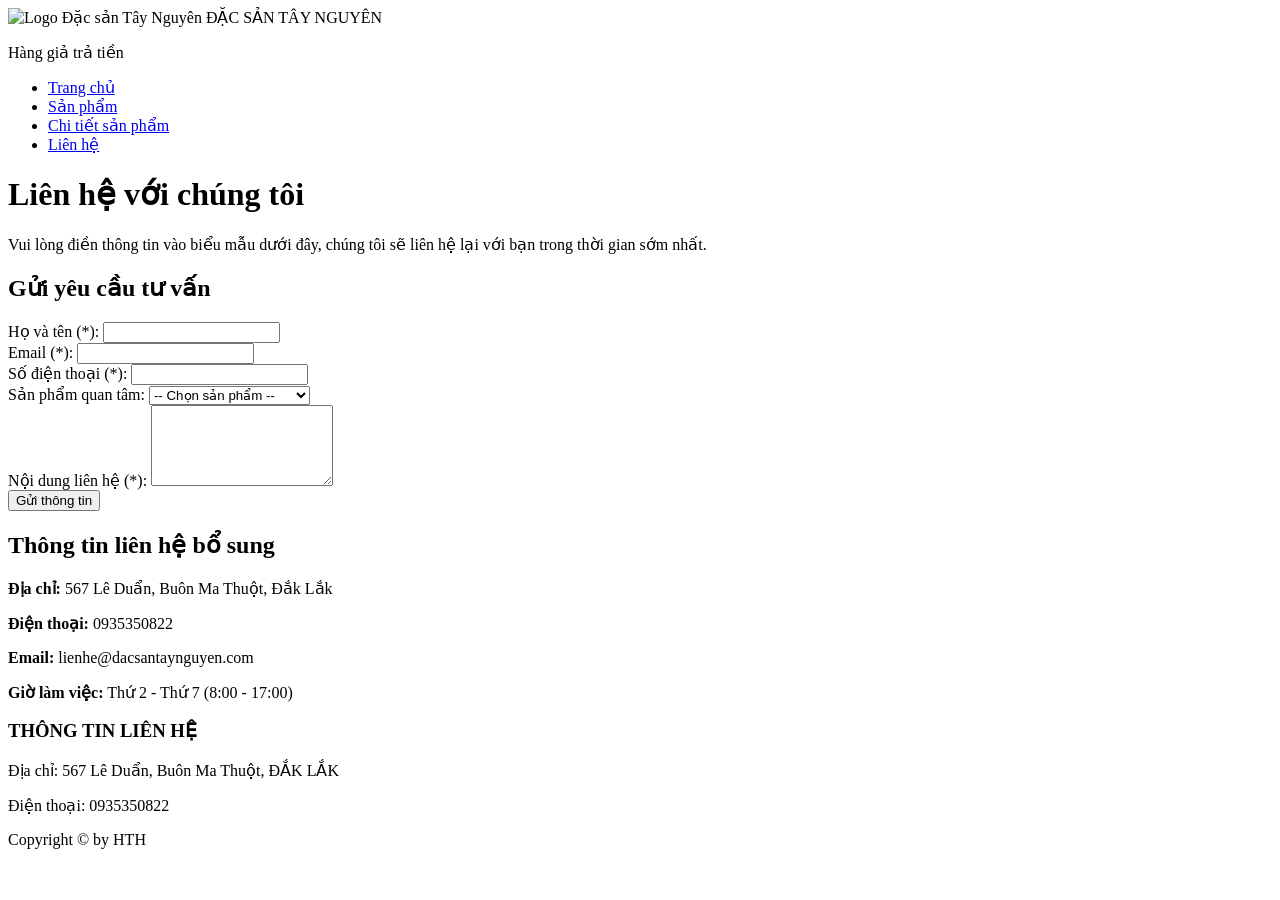
==== dac-san-tay-nguyen/contact.html @ 875cea48 "Hoan thien các file product,product-detail,contact" ====
<!doctype html>
<html lang="vi">
  <head>
    <meta charset="UTF-8" />
    <meta name="viewport" content="width=device-width, initial-scale=1.0" />
    <title>Liên hệ - ĐẮKLẮK</title>
    <meta
      name="description"
      content="Liên hệ với Đặc sản Tây Nguyên để được tư vấn, đặt hàng và giải đáp mọi thắc mắc."
    />
    <link rel="stylesheet" href="css/style.css" />
  </head>
  <body>
    <!-- Header đồng nhất -->
    <header>
      <div class="logo">
        <img src="images/logo.png" alt="Logo Đặc sản Tây Nguyên" />
        <span>ĐẶC SẢN TÂY NGUYÊN</span>
      </div>
      <p class="slogan">Hàng giả trả tiền</p>

      <nav>
        <ul>
          <li><a href="index.html">Trang chủ</a></li>
          <li><a href="products.html">Sản phẩm</a></li>
          <li><a href="product-detail.html">Chi tiết sản phẩm</a></li>
          <li><a href="contact.html">Liên hệ</a></li>
        </ul>
      </nav>
    </header>

    <!-- Nội dung chính -->
    <main>
      <!-- Tiêu đề và mô tả ngắn -->
      <header class="page-header">
        <h1>Liên hệ với chúng tôi</h1>
        <p>
          Vui lòng điền thông tin vào biểu mẫu dưới đây, chúng tôi sẽ liên hệ
          lại với bạn trong thời gian sớm nhất.
        </p>
      </header>

      <section class="contact-container">
        <!-- Form liên hệ -->
        <div class="contact-form-wrapper">
          <h2>Gửi yêu cầu tư vấn</h2>
          <form action="#" method="POST" class="contact-form">
            <!-- Nhóm: Họ và tên -->
            <div class="form-group">
              <label for="fullname">Họ và tên (*):</label>
              <input type="text" id="fullname" name="fullname" required />
            </div>

            <!-- Nhóm: Email -->
            <div class="form-group">
              <label for="email">Email (*):</label>
              <input type="email" id="email" name="email" required />
            </div>

            <!-- Nhóm: Số điện thoại (dùng type="tel") -->
            <div class="form-group">
              <label for="phone">Số điện thoại (*):</label>
              <input type="tel" id="phone" name="phone" required />
            </div>

            <!-- Nhóm: Sản phẩm quan tâm -->
            <div class="form-group">
              <label for="product-interest">Sản phẩm quan tâm:</label>
              <select id="product-interest" name="product-interest">
                <option value="">-- Chọn sản phẩm --</option>
                <option value="caphe">Cà phê Buôn Ma Thuột</option>
                <option value="matong">Mật ong rừng</option>
                <option value="macca">Mắc Ca Tây Nguyên</option>
                <option value="tieu">Tiêu Đắk Nông</option>
                <option value="bo">Bơ sáp Đắk Lắk</option>
                <option value="khac">Khác</option>
              </select>
            </div>

            <!-- Nhóm: Nội dung liên hệ -->
            <div class="form-group">
              <label for="message">Nội dung liên hệ (*):</label>
              <textarea
                id="message"
                name="message"
                rows="5"
                required
              ></textarea>
            </div>

            <!-- Nút gửi (dùng thẻ button theo yêu cầu) -->
            <button type="submit" class="btn-submit">Gửi thông tin</button>
          </form>
        </div>

        <!-- Thông tin liên hệ bổ sung -->
        <aside class="contact-details">
          <h2>Thông tin liên hệ bổ sung</h2>
          <p><strong>Địa chỉ:</strong> 567 Lê Duẩn, Buôn Ma Thuột, Đắk Lắk</p>
          <p><strong>Điện thoại:</strong> 0935350822</p>
          <p><strong>Email:</strong> lienhe@dacsantaynguyen.com</p>
          <p><strong>Giờ làm việc:</strong> Thứ 2 - Thứ 7 (8:00 - 17:00)</p>
        </aside>
      </section>
    </main>

    <!-- Footer đồng nhất -->
    <footer>
      <div class="contact-info">
        <h3>THÔNG TIN LIÊN HỆ</h3>
        <p>Địa chỉ: 567 Lê Duẩn, Buôn Ma Thuột, ĐẮK LẮK</p>
        <p>Điện thoại: 0935350822</p>
      </div>
      <p class="copyright">Copyright &copy; by HTH</p>
    </footer>
  </body>
</html>
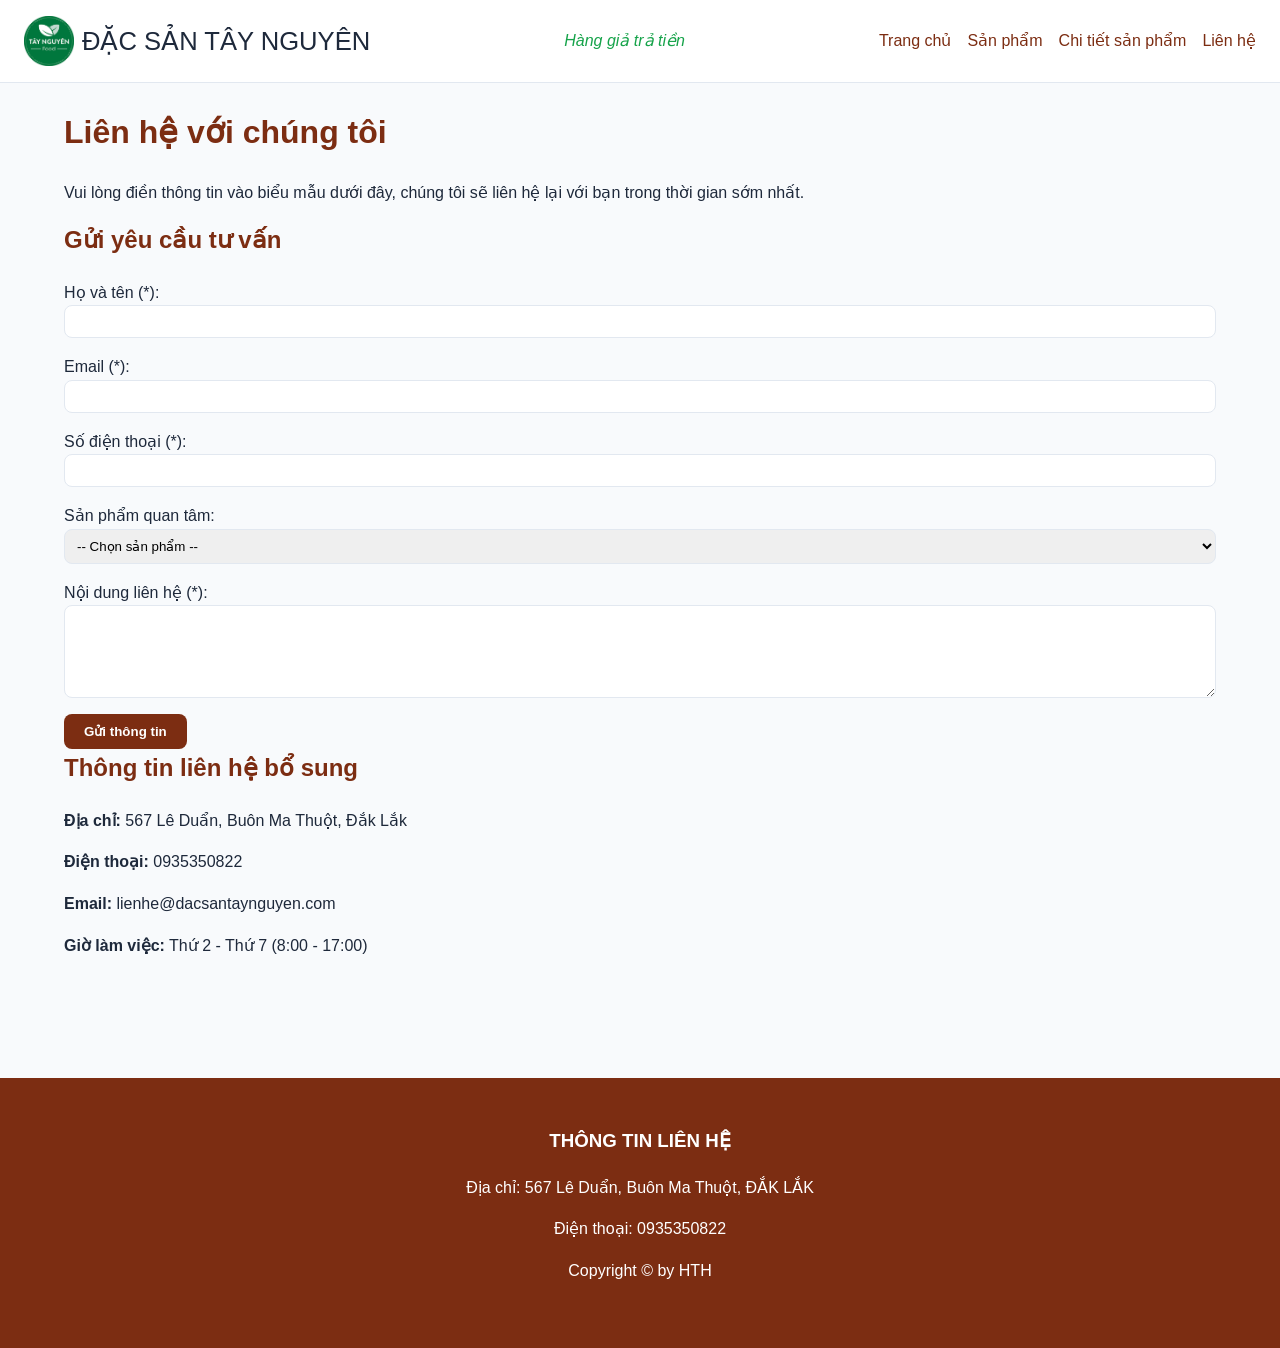
==== commit 698f05eb: "làm css, thêm hình ảnh, fix responsive" ====
--- a/dac-san-tay-nguyen/contact.html
+++ b/dac-san-tay-nguyen/contact.html
@@ -8,13 +8,13 @@
       name="description"
       content="Liên hệ với Đặc sản Tây Nguyên để được tư vấn, đặt hàng và giải đáp mọi thắc mắc."
     />
-    <link rel="stylesheet" href="css/style.css" />
+    <link rel="stylesheet" href="../css/style.css" />
   </head>
   <body>
     <!-- Header đồng nhất -->
     <header>
       <div class="logo">
-        <img src="images/logo.png" alt="Logo Đặc sản Tây Nguyên" />
+        <img src="../images/logo.png" alt="Đặc sản Tây Nguyên" />
         <span>ĐẶC SẢN TÂY NGUYÊN</span>
       </div>
       <p class="slogan">Hàng giả trả tiền</p>
--- a/css/style.css
+++ b/css/style.css
@@ -0,0 +1,423 @@
+/* =========================================
+   a. CSS NỀN TẢNG (Biến hệ thống)
+   ========================================= */
+:root {
+  --color-primary: #7c2d12;
+  --color-secondary: #16a34a;
+  --color-background: #f8fafc;
+  --color-surface: #ffffff;
+  --color-text: #1e293b;
+  --color-muted: #64748b;
+  --color-border: #e2e8f0;
+  --radius-md: 8px;
+  --radius-lg: 12px;
+  --space-sm: 8px;
+  --space-md: 16px;
+  --space-lg: 24px;
+  --space-xl: 48px;
+}
+
+/* =========================================
+   b. ĐỊNH DẠNG CƠ BẢN (Reset & Typography)
+   ========================================= */
+*,
+*::before,
+*::after {
+  box-sizing: border-box; /* Bắt buộc theo yêu cầu */
+}
+
+body {
+  margin: 0;
+  font-family: Arial, sans-serif;
+  background-color: var(--color-background);
+  color: var(--color-text);
+  line-height: 1.6;
+  overflow-x: hidden;
+}
+
+h1,
+h2,
+h3,
+h4,
+h5,
+h6 {
+  color: var(--color-primary);
+  margin-top: 0;
+}
+
+img {
+  max-width: 100%;
+  height: auto;
+  display: block;
+  border-radius: var(--radius-md);
+}
+
+a {
+  color: var(--color-primary);
+  text-decoration: none;
+}
+
+a:hover {
+  text-decoration: underline;
+}
+
+/* =========================================
+   c. FLEXBOX (Căn chỉnh Header, Nav, Nút, Form)
+   ========================================= */
+/* Header & Menu điều hướng */
+header {
+  background-color: var(--color-surface);
+  padding: var(--space-md) var(--space-lg);
+  border-bottom: 1px solid var(--color-border);
+  display: flex;
+  flex-direction: column;
+  align-items: center;
+  gap: var(--space-sm);
+}
+
+.logo {
+  display: flex;
+  align-items: center;
+  gap: var(--space-sm);
+}
+
+.logo img {
+  width: 50px;
+  height: 50px;
+  object-fit: cover;
+  flex: 0 0 50px;
+}
+
+.logo h1,
+.logo span {
+  margin: 0;
+  font-size: clamp(1.1rem, 4vw, 1.6rem);
+  line-height: 1.2;
+}
+
+.slogan {
+  margin: 0;
+  font-style: italic;
+  color: var(--color-secondary);
+}
+
+nav ul {
+  list-style: none;
+  padding: 0;
+  margin: 0;
+  display: flex;
+  flex-wrap: wrap;
+  gap: var(--space-md);
+  justify-content: center;
+}
+
+nav a {
+  display: block;
+  padding: 4px 0;
+  white-space: nowrap;
+}
+
+/* Định dạng Nút bấm & Nhóm nút (Flexbox) */
+button,
+.btn,
+.btn-add-cart,
+.btn-contact,
+.btn-submit {
+  display: inline-block;
+  background-color: var(--color-primary);
+  color: var(--color-surface);
+  border: none;
+  padding: 10px 20px;
+  border-radius: var(--radius-md);
+  cursor: pointer;
+  font-weight: bold;
+  text-align: center;
+  /* Transition cho nút bấm không dùng "all" */
+  transition:
+    background-color 0.3s ease,
+    transform 0.2s ease;
+}
+
+.action-buttons {
+  display: flex; /* Dùng flexbox cho nhóm nút */
+  gap: var(--space-md);
+  flex-wrap: wrap;
+  margin-top: var(--space-md);
+}
+
+button:hover,
+button:focus,
+.btn:hover,
+.btn-add-cart:hover,
+.btn-contact:hover {
+  background-color: #5c200c;
+  transform: translateY(-2px);
+  text-decoration: none;
+}
+
+/* Form (Nhóm trường nhập liệu dùng Flexbox) */
+.form-group {
+  display: flex;
+  flex-direction: column;
+  margin-bottom: var(--space-md);
+}
+
+input,
+select,
+textarea {
+  padding: var(--space-sm);
+  border: 1px solid var(--color-border);
+  border-radius: var(--radius-md);
+  font-family: inherit;
+  /* Hiệu ứng focus cho form */
+  transition:
+    border-color 0.2s ease,
+    box-shadow 0.2s ease;
+}
+
+input:focus,
+select:focus,
+textarea:focus {
+  outline: none;
+  border-color: var(--color-secondary);
+  box-shadow: 0 0 0 3px rgba(22, 163, 74, 0.2);
+}
+
+/* Nội dung trong thẻ sản phẩm (Flexbox) */
+.product-card {
+  background-color: var(--color-surface);
+  border: 1px solid var(--color-border);
+  border-radius: var(--radius-lg);
+  padding: var(--space-md);
+  display: flex;
+  flex-direction: column;
+  /* Transition nhẹ khi hover hoặc focus-within */
+  transition:
+    transform 0.3s ease,
+    box-shadow 0.3s ease;
+}
+
+.product-card:hover,
+.product-card:focus-within {
+  transform: translateY(-5px);
+  box-shadow: 0 8px 16px rgba(0, 0, 0, 0.1);
+}
+
+.product-card h3 {
+  margin: var(--space-sm) 0;
+}
+
+.product-card p {
+  flex-grow: 1; /* Tự động đẩy nút/link xuống đáy thẻ */
+  color: var(--color-muted);
+  margin: 0 0 var(--space-sm) 0;
+}
+
+.product-card .price {
+  color: var(--color-secondary);
+  font-weight: bold;
+  font-size: 1.2rem;
+  flex-grow: 0;
+}
+
+.product-card img {
+  width: 100%;
+  aspect-ratio: 4 / 3;
+  object-fit: cover;
+}
+
+/* =========================================
+   d & e. GRID LAYOUT VÀ MOBILE-FIRST
+   ========================================= */
+main {
+  padding: clamp(var(--space-md), 4vw, var(--space-lg));
+  max-width: 1200px;
+  margin: 0 auto;
+}
+
+section {
+  margin-bottom: var(--space-xl);
+}
+
+/* Mặc định trên Mobile: Tất cả Grid đều 1 cột (1fr) */
+.product-grid,
+.product-list {
+  display: grid;
+  grid-template-columns: 1fr;
+  gap: var(--space-lg);
+}
+
+.products-layout {
+  display: grid;
+  grid-template-columns: 1fr;
+  gap: var(--space-lg);
+}
+
+.page-header {
+  display: block;
+  padding: 0;
+  border: 0;
+  background: transparent;
+}
+
+.page-header h2 {
+  overflow-wrap: anywhere;
+}
+
+.product-filter {
+  min-width: 0;
+}
+
+.product-detail-section {
+  display: grid;
+  grid-template-columns: 1fr;
+  gap: var(--space-lg);
+}
+
+.product-image img {
+  width: 100%;
+  aspect-ratio: 4 / 3;
+  object-fit: cover;
+}
+
+/* Responsive cho Tablet/Desktop */
+@media (min-width: 900px) {
+  /* Header dàn ngang ngang */
+  header {
+    flex-direction: row;
+    justify-content: space-between;
+  }
+
+  /* Layout trang sản phẩm có sidebar: Bộ lọc 260px, Danh sách chiếm phần còn lại */
+  .products-layout {
+    grid-template-columns: 260px 1fr;
+    gap: var(--space-xl);
+  }
+
+  .page-header {
+    grid-column: 1 / -1;
+  }
+
+  /* Danh sách sản phẩm: 3 cột */
+  .product-grid,
+  .product-list {
+    grid-template-columns: repeat(3, 1fr);
+  }
+
+  /* Layout trang chi tiết: 2 cột (Ảnh 1 bên, Info 1 bên) */
+  .product-detail-section {
+    grid-template-columns: 1fr 1fr;
+  }
+}
+
+@media (max-width: 899px) {
+  header {
+    padding-inline: var(--space-md);
+  }
+
+  .logo {
+    max-width: 100%;
+  }
+
+  nav {
+    width: 100%;
+  }
+
+  nav ul {
+    gap: 4px var(--space-md);
+  }
+
+  .action-buttons > * {
+    flex: 1 1 220px;
+  }
+}
+
+@media (max-width: 480px) {
+  .logo h1,
+  .logo span {
+    font-size: 1rem;
+  }
+
+  nav ul {
+    gap: 2px 12px;
+    font-size: 0.95rem;
+  }
+
+  .banner {
+    padding: var(--space-lg) var(--space-md);
+  }
+}
+
+/* =========================================
+   CÁC THÀNH PHẦN KHÁC & ANIMATION
+   ========================================= */
+/* Hero Section (Có animation) */
+.banner {
+  background-color: var(--color-primary);
+  color: var(--color-surface);
+  text-align: center;
+  padding: var(--space-xl) var(--space-lg);
+  border-radius: var(--radius-lg);
+  animation: fadeUp 0.8s ease-out; /* Bắt buộc có animation keyframes */
+}
+
+.banner h2 {
+  color: var(--color-surface);
+}
+
+/* Định dạng thẻ dl của trang chi tiết */
+.product-specs {
+  background: var(--color-background);
+  padding: var(--space-md);
+  border-radius: var(--radius-md);
+  border: 1px solid var(--color-border);
+}
+
+.product-specs dt {
+  font-weight: bold;
+  color: var(--color-primary);
+  margin-top: var(--space-sm);
+}
+
+.product-specs dd {
+  margin-left: 0;
+  margin-bottom: var(--space-sm);
+  color: var(--color-text);
+}
+
+/* Footer */
+footer {
+  background-color: var(--color-primary);
+  color: var(--color-surface);
+  text-align: center;
+  padding: var(--space-xl) var(--space-lg);
+  margin-top: var(--space-xl);
+}
+
+footer h3 {
+  color: var(--color-surface);
+}
+
+/* Khai báo hiệu ứng Keyframes */
+@keyframes fadeUp {
+  from {
+    opacity: 0;
+    transform: translateY(20px);
+  }
+  to {
+    opacity: 1;
+    transform: translateY(0);
+  }
+}
+
+/* Xử lý chuyển động cho người nhạy cảm (prefers-reduced-motion) */
+@media (prefers-reduced-motion: reduce) {
+  *,
+  *::before,
+  *::after {
+    animation-duration: 0.01ms !important;
+    animation-iteration-count: 1 !important;
+    transition-duration: 0.01ms !important;
+    scroll-behavior: auto !important;
+  }
+}
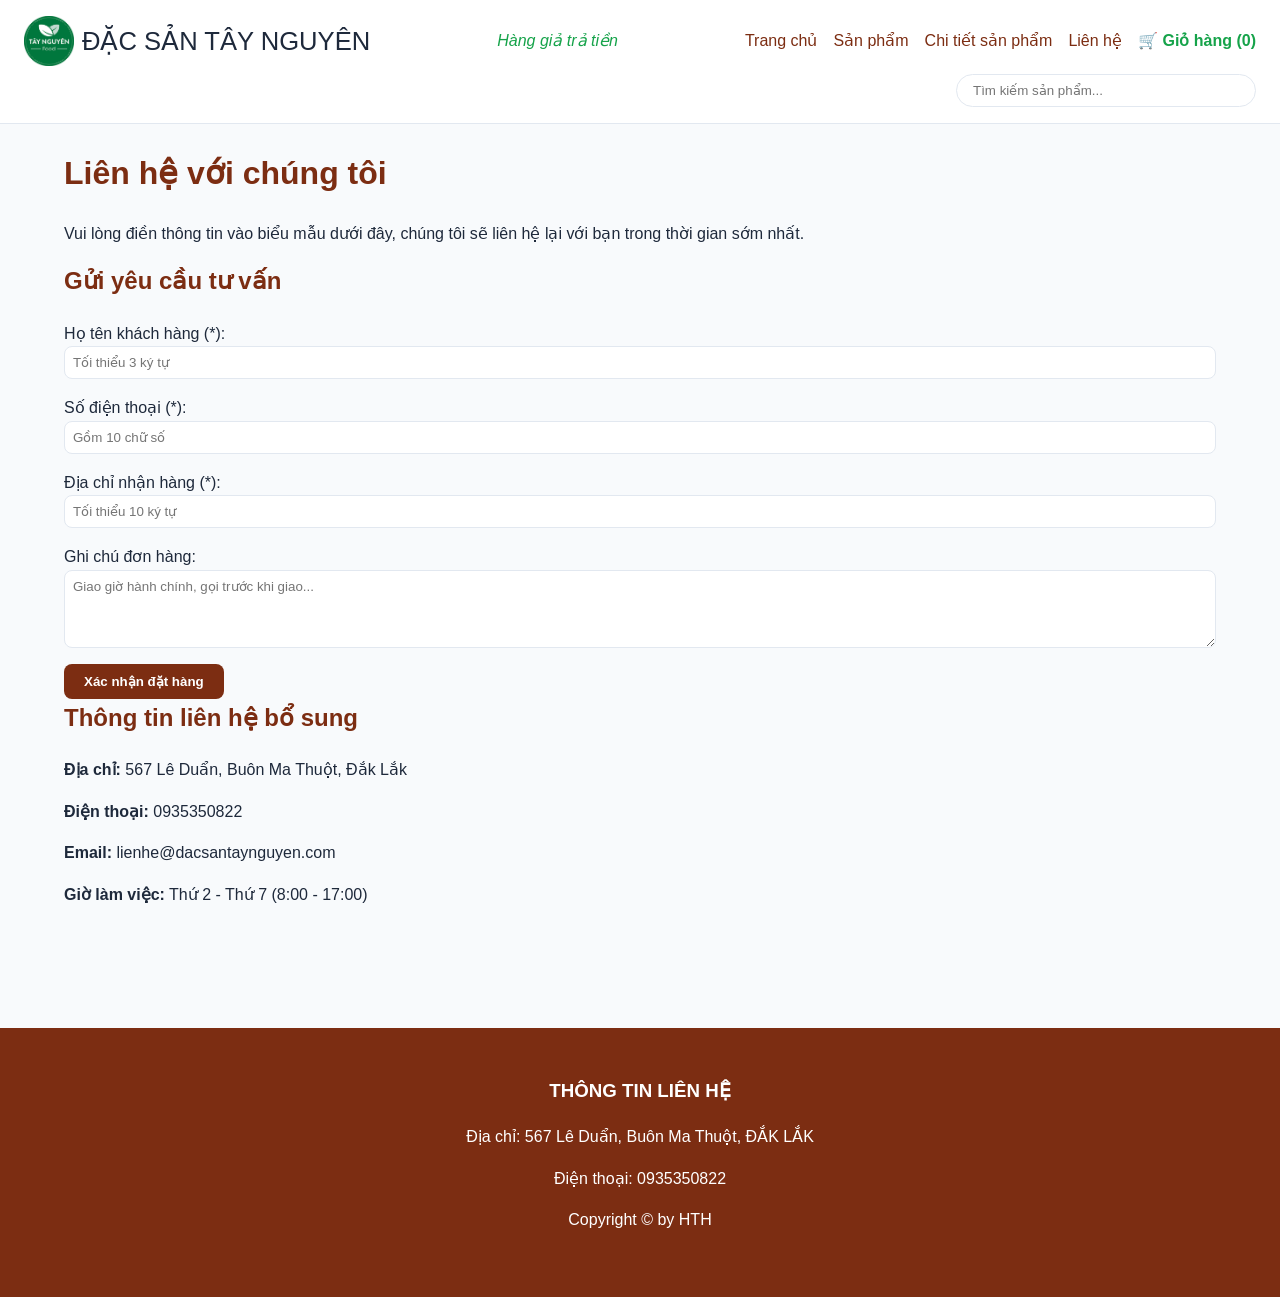
==== commit 5737304a: "Làm js các tương tác" ====
--- a/dac-san-tay-nguyen/contact.html
+++ b/dac-san-tay-nguyen/contact.html
@@ -11,10 +11,10 @@
     <link rel="stylesheet" href="../css/style.css" />
   </head>
   <body>
-    <!-- Header đồng nhất -->
+    <!-- Header -->
     <header>
       <div class="logo">
-        <img src="../images/logo.png" alt="Đặc sản Tây Nguyên" />
+        <img src="../images/logo.png" alt="Logo Đặc sản Tây Nguyên" />
         <span>ĐẶC SẢN TÂY NGUYÊN</span>
       </div>
       <p class="slogan">Hàng giả trả tiền</p>
@@ -25,8 +25,26 @@
           <li><a href="products.html">Sản phẩm</a></li>
           <li><a href="product-detail.html">Chi tiết sản phẩm</a></li>
           <li><a href="contact.html">Liên hệ</a></li>
+          <!-- Giỏ hàng mới thêm -->
+          <li>
+            <a
+              href="contact.html"
+              style="color: var(--color-secondary); font-weight: bold"
+            >
+              🛒 Giỏ hàng (<span id="cart-count">0</span>)
+            </a>
+          </li>
         </ul>
       </nav>
+
+      <!-- Thanh tìm kiếm mới đặt trên Header -->
+      <div class="nav-search">
+        <input
+          type="text"
+          id="search-input"
+          placeholder="Tìm kiếm sản phẩm..."
+        />
+      </div>
     </header>
 
     <!-- Nội dung chính -->
@@ -44,52 +62,44 @@
         <!-- Form liên hệ -->
         <div class="contact-form-wrapper">
           <h2>Gửi yêu cầu tư vấn</h2>
-          <form action="#" method="POST" class="contact-form">
-            <!-- Nhóm: Họ và tên -->
+          <form id="order-form" class="contact-form">
+            <!-- Nhóm: Họ tên -->
             <div class="form-group">
-              <label for="fullname">Họ và tên (*):</label>
-              <input type="text" id="fullname" name="fullname" required />
+              <label for="customer-name">Họ tên khách hàng (*):</label>
+              <input
+                type="text"
+                id="customer-name"
+                placeholder="Tối thiểu 3 ký tự"
+              />
             </div>
 
-            <!-- Nhóm: Email -->
+            <!-- Nhóm: Điện thoại -->
             <div class="form-group">
-              <label for="email">Email (*):</label>
-              <input type="email" id="email" name="email" required />
+              <label for="phone">Số điện thoại (*):</label>
+              <input type="text" id="phone" placeholder="Gồm 10 chữ số" />
             </div>
 
-            <!-- Nhóm: Số điện thoại (dùng type="tel") -->
+            <!-- Nhóm: Địa chỉ -->
             <div class="form-group">
-              <label for="phone">Số điện thoại (*):</label>
-              <input type="tel" id="phone" name="phone" required />
+              <label for="address">Địa chỉ nhận hàng (*):</label>
+              <input
+                type="text"
+                id="address"
+                placeholder="Tối thiểu 10 ký tự"
+              />
             </div>
 
-            <!-- Nhóm: Sản phẩm quan tâm -->
+            <!-- Nhóm: Ghi chú -->
             <div class="form-group">
-              <label for="product-interest">Sản phẩm quan tâm:</label>
-              <select id="product-interest" name="product-interest">
-                <option value="">-- Chọn sản phẩm --</option>
-                <option value="caphe">Cà phê Buôn Ma Thuột</option>
-                <option value="matong">Mật ong rừng</option>
-                <option value="macca">Mắc Ca Tây Nguyên</option>
-                <option value="tieu">Tiêu Đắk Nông</option>
-                <option value="bo">Bơ sáp Đắk Lắk</option>
-                <option value="khac">Khác</option>
-              </select>
-            </div>
-
-            <!-- Nhóm: Nội dung liên hệ -->
-            <div class="form-group">
-              <label for="message">Nội dung liên hệ (*):</label>
+              <label for="note">Ghi chú đơn hàng:</label>
               <textarea
-                id="message"
-                name="message"
-                rows="5"
-                required
+                id="note"
+                rows="4"
+                placeholder="Giao giờ hành chính, gọi trước khi giao..."
               ></textarea>
             </div>
 
-            <!-- Nút gửi (dùng thẻ button theo yêu cầu) -->
-            <button type="submit" class="btn-submit">Gửi thông tin</button>
+            <button type="submit" class="btn-submit">Xác nhận đặt hàng</button>
           </form>
         </div>
 
@@ -113,5 +123,6 @@
       </div>
       <p class="copyright">Copyright &copy; by HTH</p>
     </footer>
+    <script src="../js/main.js"></script>
   </body>
 </html>
--- a/css/style.css
+++ b/css/style.css
@@ -421,3 +421,27 @@
     scroll-behavior: auto !important;
   }
 }
+/* Trang trí thanh tìm kiếm trên Header */
+.nav-search {
+  margin-top: var(--space-md);
+  width: 100%;
+  max-width: 300px; /* Giới hạn độ dài để không bị tràn */
+}
+
+.nav-search input {
+  width: 100%;
+  border-radius: 20px; /* Bo tròn giống Google cho đẹp */
+  padding: 8px 16px;
+  border: 1px solid var(--color-border);
+}
+
+/* Kéo thanh tìm kiếm lên ngang hàng với menu khi ở trên máy tính */
+@media (min-width: 900px) {
+  header {
+    flex-wrap: wrap; /* Cho phép rớt dòng nếu thiếu chỗ */
+  }
+  .nav-search {
+    margin-top: 0;
+    margin-left: auto; /* Tự động đẩy thanh tìm kiếm sang góc phải */
+  }
+}
